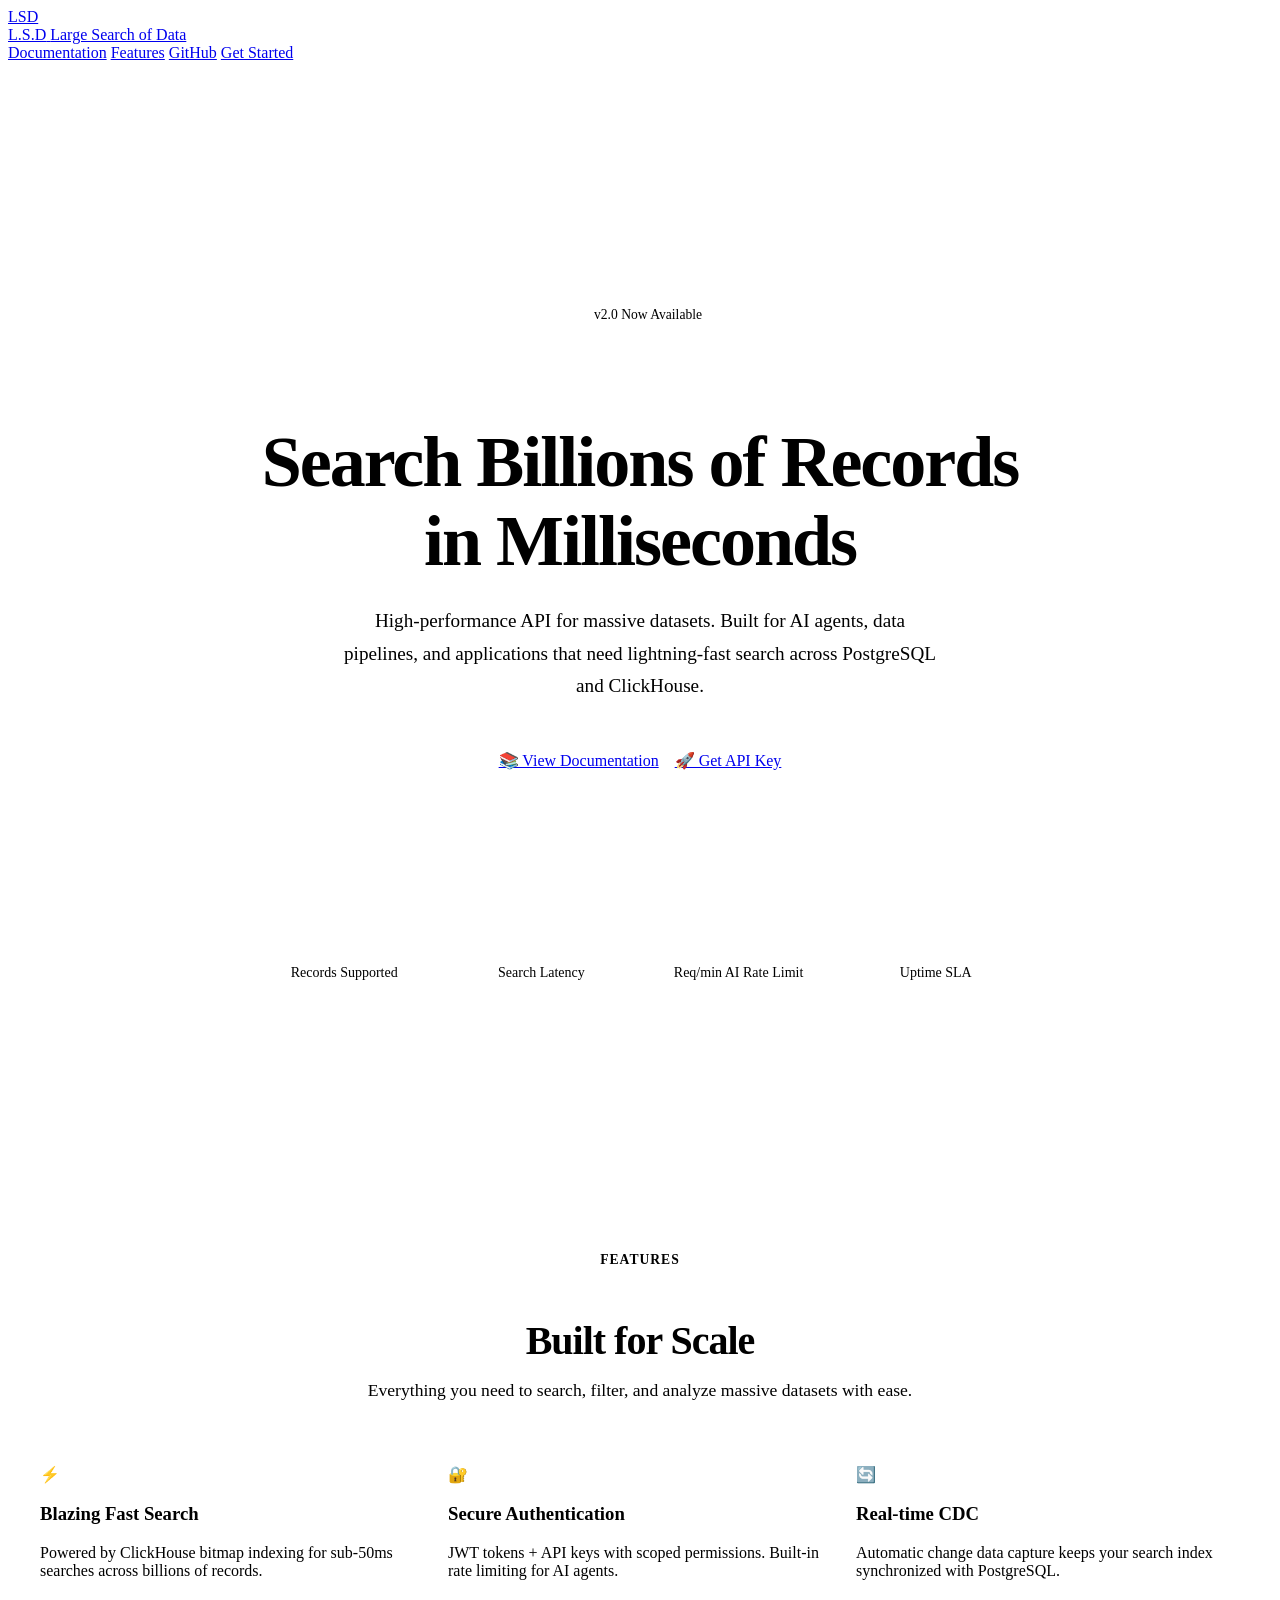
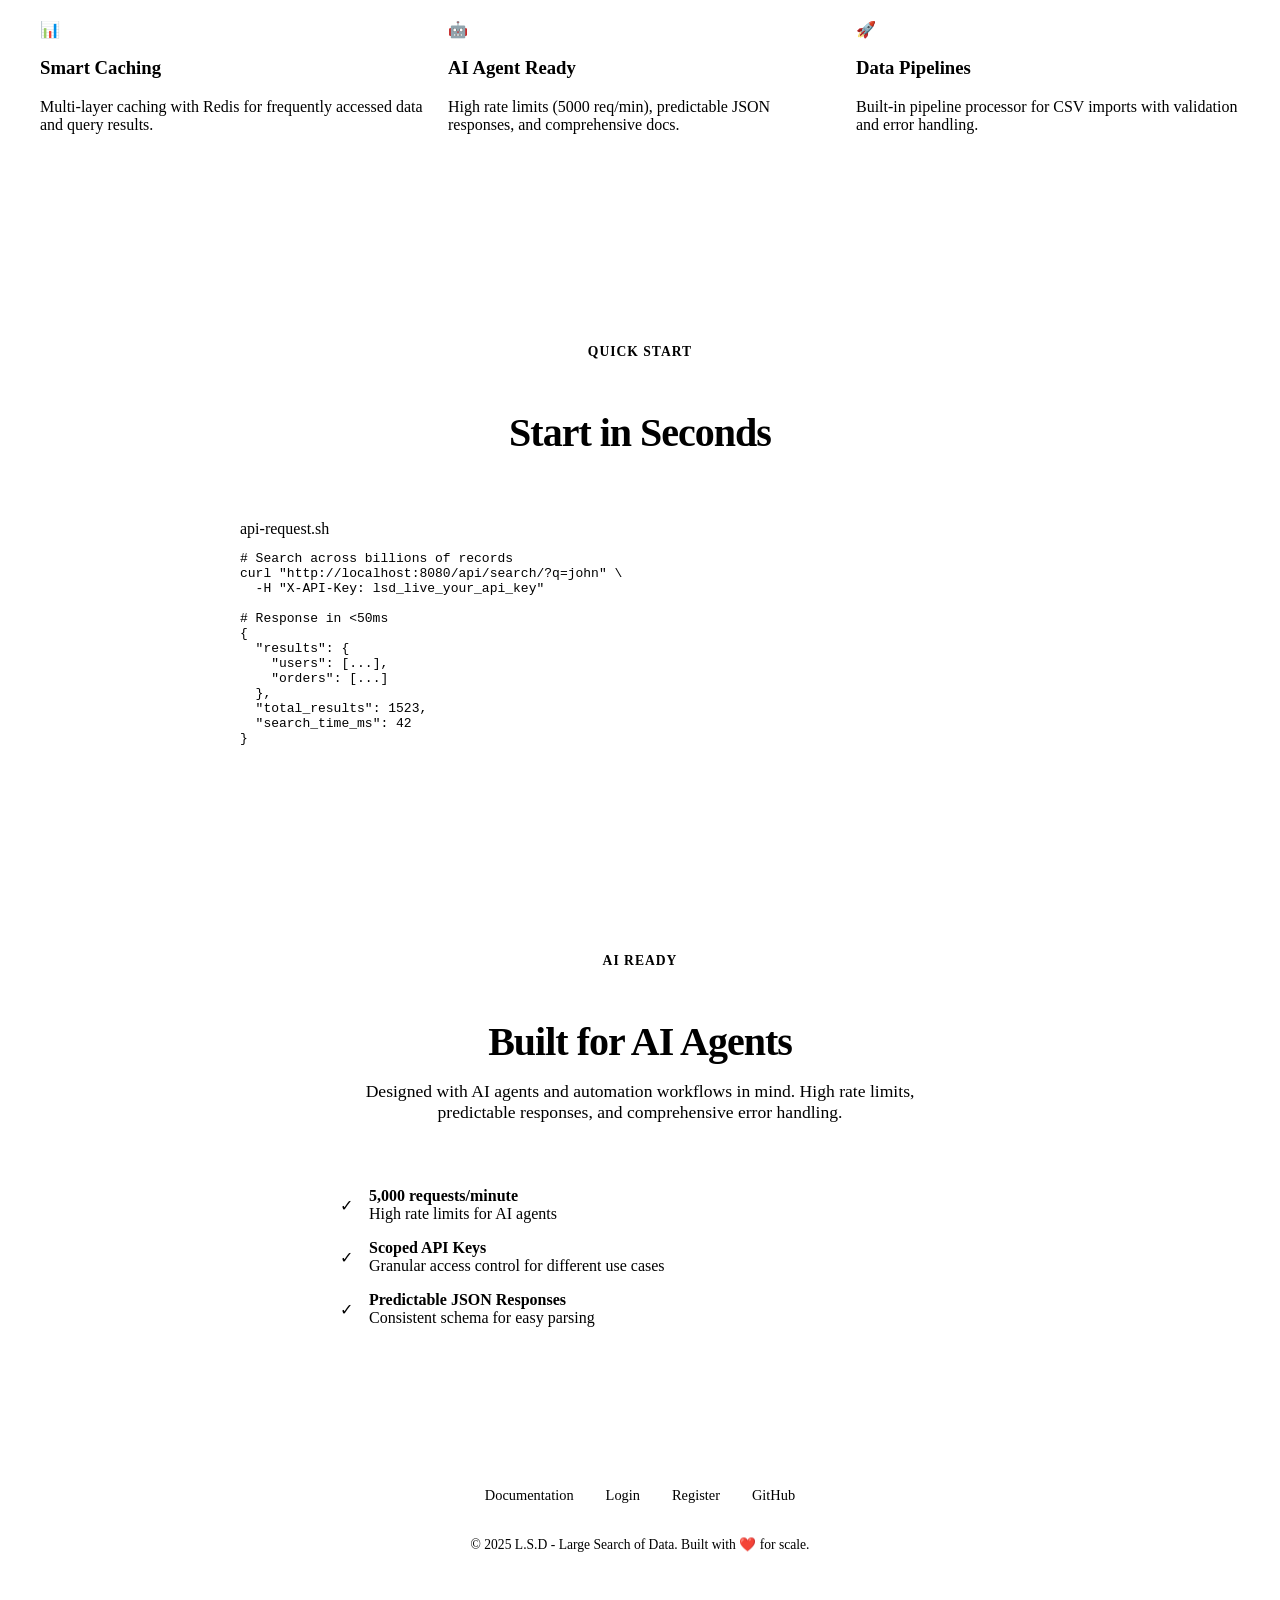
==== web/index.html @ 96dd7d41 "initial let me think" ====
<!DOCTYPE html>
<html lang="en">
<head>
    <meta charset="UTF-8">
    <meta name="viewport" content="width=device-width, initial-scale=1.0">
    <title>L.S.D - Large Search of Data</title>
    <meta name="description" content="High-performance API for massive datasets. Search billions of records in milliseconds.">
    <link rel="stylesheet" href="/style.css">
    <style>
        /* Page-specific styles */
        .hero {
            min-height: 100vh;
            display: flex;
            align-items: center;
            justify-content: center;
            padding: 8rem 2rem 4rem;
            text-align: center;
            position: relative;
        }

        .hero-content {
            max-width: 900px;
            position: relative;
            z-index: 1;
        }

        .hero-badge {
            display: inline-flex;
            align-items: center;
            gap: 0.5rem;
            padding: 0.5rem 1rem;
            background: var(--card-bg);
            border: 1px solid var(--border);
            border-radius: var(--radius-full);
            font-size: 0.85rem;
            color: var(--text-secondary);
            margin-bottom: 2rem;
        }

        .hero-badge-dot {
            width: 8px;
            height: 8px;
            background: var(--success);
            border-radius: 50%;
            animation: pulse 2s infinite;
        }

        .hero h1 {
            font-size: clamp(2.5rem, 8vw, 4.5rem);
            font-weight: 800;
            line-height: 1.1;
            margin-bottom: 1.5rem;
            letter-spacing: -2px;
        }

        .hero-description {
            font-size: 1.2rem;
            color: var(--text-secondary);
            max-width: 600px;
            margin: 0 auto 3rem;
            line-height: 1.7;
        }

        .hero-buttons {
            display: flex;
            gap: 1rem;
            justify-content: center;
            flex-wrap: wrap;
        }

        .stats {
            display: grid;
            grid-template-columns: repeat(4, 1fr);
            gap: 2rem;
            margin-top: 5rem;
            padding-top: 4rem;
            border-top: 1px solid var(--border);
        }

        .stat {
            text-align: center;
        }

        .stat-value {
            font-size: 2.5rem;
            font-weight: 800;
            background: var(--accent-gradient);
            -webkit-background-clip: text;
            -webkit-text-fill-color: transparent;
            background-clip: text;
        }

        .stat-label {
            color: var(--text-muted);
            font-size: 0.875rem;
            margin-top: 0.25rem;
        }

        /* Sections */
        .section {
            padding: 6rem 2rem;
            max-width: 1200px;
            margin: 0 auto;
        }

        .section-alt {
            background: var(--bg-secondary);
            border-top: 1px solid var(--border);
            border-bottom: 1px solid var(--border);
        }

        .section-header {
            text-align: center;
            margin-bottom: 4rem;
        }

        .section-tag {
            display: inline-block;
            color: var(--accent);
            font-size: 0.85rem;
            font-weight: 600;
            letter-spacing: 1px;
            text-transform: uppercase;
            margin-bottom: 1rem;
        }

        .section-title {
            font-size: 2.5rem;
            font-weight: 800;
            margin-bottom: 1rem;
            letter-spacing: -1px;
        }

        .section-description {
            color: var(--text-secondary);
            font-size: 1.1rem;
            max-width: 600px;
            margin: 0 auto;
        }

        .features-grid {
            display: grid;
            grid-template-columns: repeat(3, 1fr);
            gap: 1.5rem;
        }

        /* Code Preview */
        .code-preview {
            max-width: 800px;
            margin: 0 auto;
        }

        .code-preview .code-window {
            box-shadow: var(--shadow-lg);
        }

        /* Footer */
        .footer {
            padding: 4rem 2rem;
            border-top: 1px solid var(--border);
            text-align: center;
        }

        .footer-content {
            max-width: 1200px;
            margin: 0 auto;
        }

        .footer-links {
            display: flex;
            justify-content: center;
            gap: 2rem;
            margin-bottom: 2rem;
            flex-wrap: wrap;
        }

        .footer-links a {
            color: var(--text-muted);
            text-decoration: none;
            font-size: 0.9rem;
            transition: color 0.2s ease;
        }

        .footer-links a:hover {
            color: var(--accent);
        }

        .footer-copy {
            color: var(--text-muted);
            font-size: 0.85rem;
        }

        .footer-copy .heart {
            color: var(--accent);
        }

        /* Responsive */
        @media (max-width: 768px) {
            .stats {
                grid-template-columns: repeat(2, 1fr);
            }

            .features-grid {
                grid-template-columns: 1fr;
            }

            .hero h1 {
                font-size: 2.5rem;
            }
        }
    </style>
</head>
<body>
    <div class="bg-gradient"></div>
    <div class="grid-pattern"></div>

    <nav>
        <div class="nav-container">
            <a href="/" class="logo">
                <div class="logo-icon">LSD</div>
                <div>
                    <span class="logo-text">L.S.D</span>
                    <span class="logo-subtitle">Large Search of Data</span>
                </div>
            </a>
            <div class="nav-links">
                <a href="/docs">Documentation</a>
                <a href="#features">Features</a>
                <a href="https://github.com/Daveshvats/L.S.D" target="_blank">GitHub</a>
                <a href="/login" class="btn btn-primary btn-sm">Get Started</a>
            </div>
        </div>
    </nav>

    <section class="hero">
        <div class="hero-content animate-fade-in">
            <div class="hero-badge">
                <span class="hero-badge-dot"></span>
                v2.0 Now Available
            </div>
            <h1>
                Search <span class="text-gradient">Billions</span> of Records<br>
                in Milliseconds
            </h1>
            <p class="hero-description">
                High-performance API for massive datasets. Built for AI agents, 
                data pipelines, and applications that need lightning-fast search 
                across PostgreSQL and ClickHouse.
            </p>
            <div class="hero-buttons">
                <a href="/docs" class="btn btn-primary btn-lg">
                    📚 View Documentation
                </a>
                <a href="/login" class="btn btn-secondary btn-lg">
                    🚀 Get API Key
                </a>
            </div>

            <div class="stats">
                <div class="stat">
                    <div class="stat-value">20B+</div>
                    <div class="stat-label">Records Supported</div>
                </div>
                <div class="stat">
                    <div class="stat-value">&lt;50ms</div>
                    <div class="stat-label">Search Latency</div>
                </div>
                <div class="stat">
                    <div class="stat-value">5000</div>
                    <div class="stat-label">Req/min AI Rate Limit</div>
                </div>
                <div class="stat">
                    <div class="stat-value">99.9%</div>
                    <div class="stat-label">Uptime SLA</div>
                </div>
            </div>
        </div>
    </section>

    <section class="section" id="features">
        <div class="section-header">
            <span class="section-tag">Features</span>
            <h2 class="section-title">Built for Scale</h2>
            <p class="section-description">
                Everything you need to search, filter, and analyze massive datasets with ease.
            </p>
        </div>

        <div class="features-grid">
            <div class="card">
                <div class="card-icon">⚡</div>
                <h3 class="card-title">Blazing Fast Search</h3>
                <p class="card-description">
                    Powered by ClickHouse bitmap indexing for sub-50ms searches across billions of records.
                </p>
            </div>
            <div class="card">
                <div class="card-icon">🔐</div>
                <h3 class="card-title">Secure Authentication</h3>
                <p class="card-description">
                    JWT tokens + API keys with scoped permissions. Built-in rate limiting for AI agents.
                </p>
            </div>
            <div class="card">
                <div class="card-icon">🔄</div>
                <h3 class="card-title">Real-time CDC</h3>
                <p class="card-description">
                    Automatic change data capture keeps your search index synchronized with PostgreSQL.
                </p>
            </div>
            <div class="card">
                <div class="card-icon">📊</div>
                <h3 class="card-title">Smart Caching</h3>
                <p class="card-description">
                    Multi-layer caching with Redis for frequently accessed data and query results.
                </p>
            </div>
            <div class="card">
                <div class="card-icon">🤖</div>
                <h3 class="card-title">AI Agent Ready</h3>
                <p class="card-description">
                    High rate limits (5000 req/min), predictable JSON responses, and comprehensive docs.
                </p>
            </div>
            <div class="card">
                <div class="card-icon">🚀</div>
                <h3 class="card-title">Data Pipelines</h3>
                <p class="card-description">
                    Built-in pipeline processor for CSV imports with validation and error handling.
                </p>
            </div>
        </div>
    </section>

    <section class="section-alt">
        <div class="section">
            <div class="section-header">
                <span class="section-tag">Quick Start</span>
                <h2 class="section-title">Start in Seconds</h2>
            </div>
            <div class="code-preview">
                <div class="code-window">
                    <div class="code-header">
                        <span class="code-dot red"></span>
                        <span class="code-dot yellow"></span>
                        <span class="code-dot green"></span>
                        <span class="code-title">api-request.sh</span>
                    </div>
                    <div class="code-content">
                        <pre><span class="comment"># Search across billions of records</span>
<span class="keyword">curl</span> <span class="string">"http://localhost:8080/api/search/?q=john"</span> \
  -H <span class="string">"X-API-Key: lsd_live_your_api_key"</span>

<span class="comment"># Response in &lt;50ms</span>
{
  <span class="string">"results"</span>: {
    <span class="string">"users"</span>: [...],
    <span class="string">"orders"</span>: [...]
  },
  <span class="string">"total_results"</span>: <span class="number">1523</span>,
  <span class="string">"search_time_ms"</span>: <span class="number">42</span>
}</pre>
                    </div>
                </div>
            </div>
        </div>
    </section>

    <section class="section">
        <div class="section-header">
            <span class="section-tag">AI Ready</span>
            <h2 class="section-title">Built for AI Agents</h2>
            <p class="section-description">
                Designed with AI agents and automation workflows in mind. High rate limits, 
                predictable responses, and comprehensive error handling.
            </p>
        </div>
        <div style="max-width: 600px; margin: 0 auto; text-align: left;">
            <div class="card" style="margin-bottom: 1rem;">
                <div style="display: flex; align-items: center; gap: 1rem;">
                    <div class="badge badge-success">✓</div>
                    <div>
                        <strong>5,000 requests/minute</strong>
                        <p class="card-description" style="margin: 0;">High rate limits for AI agents</p>
                    </div>
                </div>
            </div>
            <div class="card" style="margin-bottom: 1rem;">
                <div style="display: flex; align-items: center; gap: 1rem;">
                    <div class="badge badge-success">✓</div>
                    <div>
                        <strong>Scoped API Keys</strong>
                        <p class="card-description" style="margin: 0;">Granular access control for different use cases</p>
                    </div>
                </div>
            </div>
            <div class="card">
                <div style="display: flex; align-items: center; gap: 1rem;">
                    <div class="badge badge-success">✓</div>
                    <div>
                        <strong>Predictable JSON Responses</strong>
                        <p class="card-description" style="margin: 0;">Consistent schema for easy parsing</p>
                    </div>
                </div>
            </div>
        </div>
    </section>

    <footer class="footer">
        <div class="footer-content">
            <div class="footer-links">
                <a href="/docs">Documentation</a>
                <a href="/login">Login</a>
                <a href="/register">Register</a>
                <a href="https://github.com/Daveshvats/L.S.D" target="_blank">GitHub</a>
            </div>
            <p class="footer-copy">
                © 2025 L.S.D - Large Search of Data. Built with <span class="heart">❤️</span> for scale.
            </p>
        </div>
    </footer>

    <script>
        // Theme management
        function initTheme() {
            const savedTheme = localStorage.getItem('lsd-theme') || 'dark';
            document.body.classList.toggle('light-mode', savedTheme === 'light');
        }
        initTheme();
    </script>
</body>
</html>
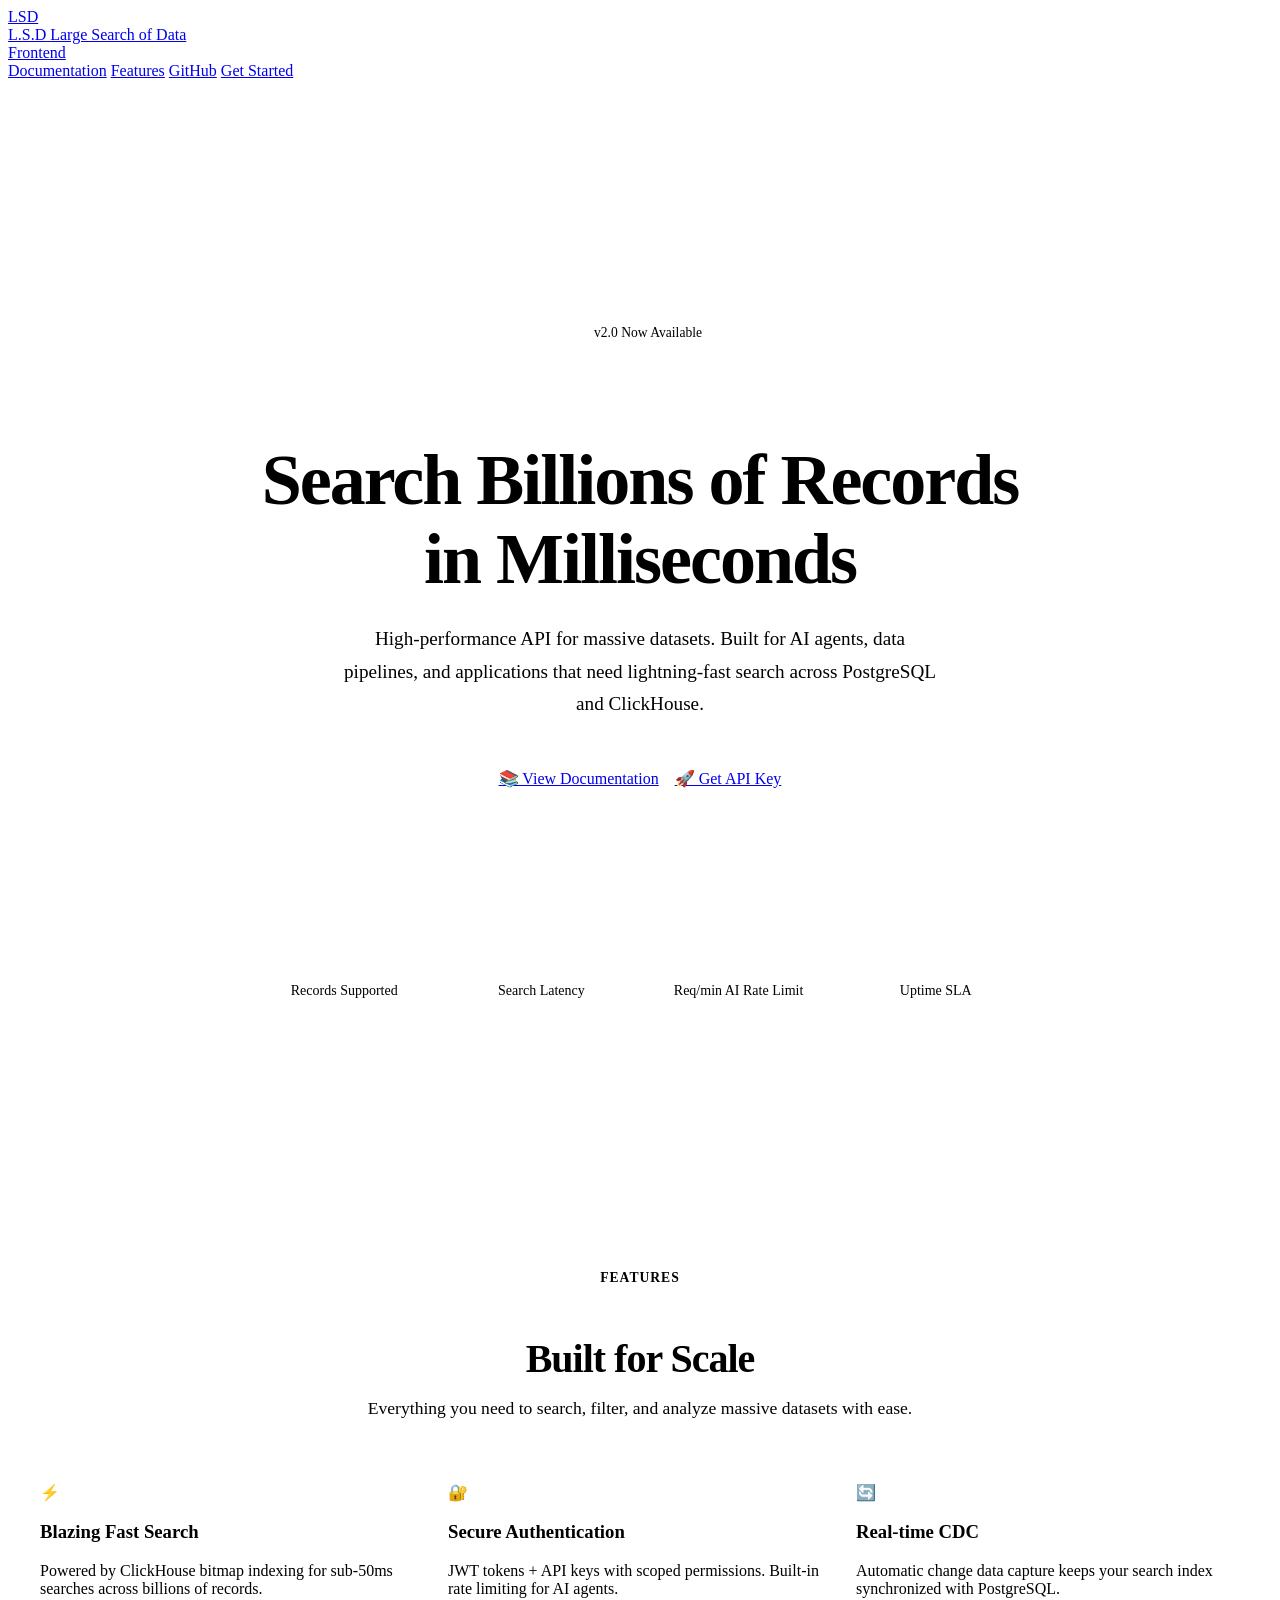
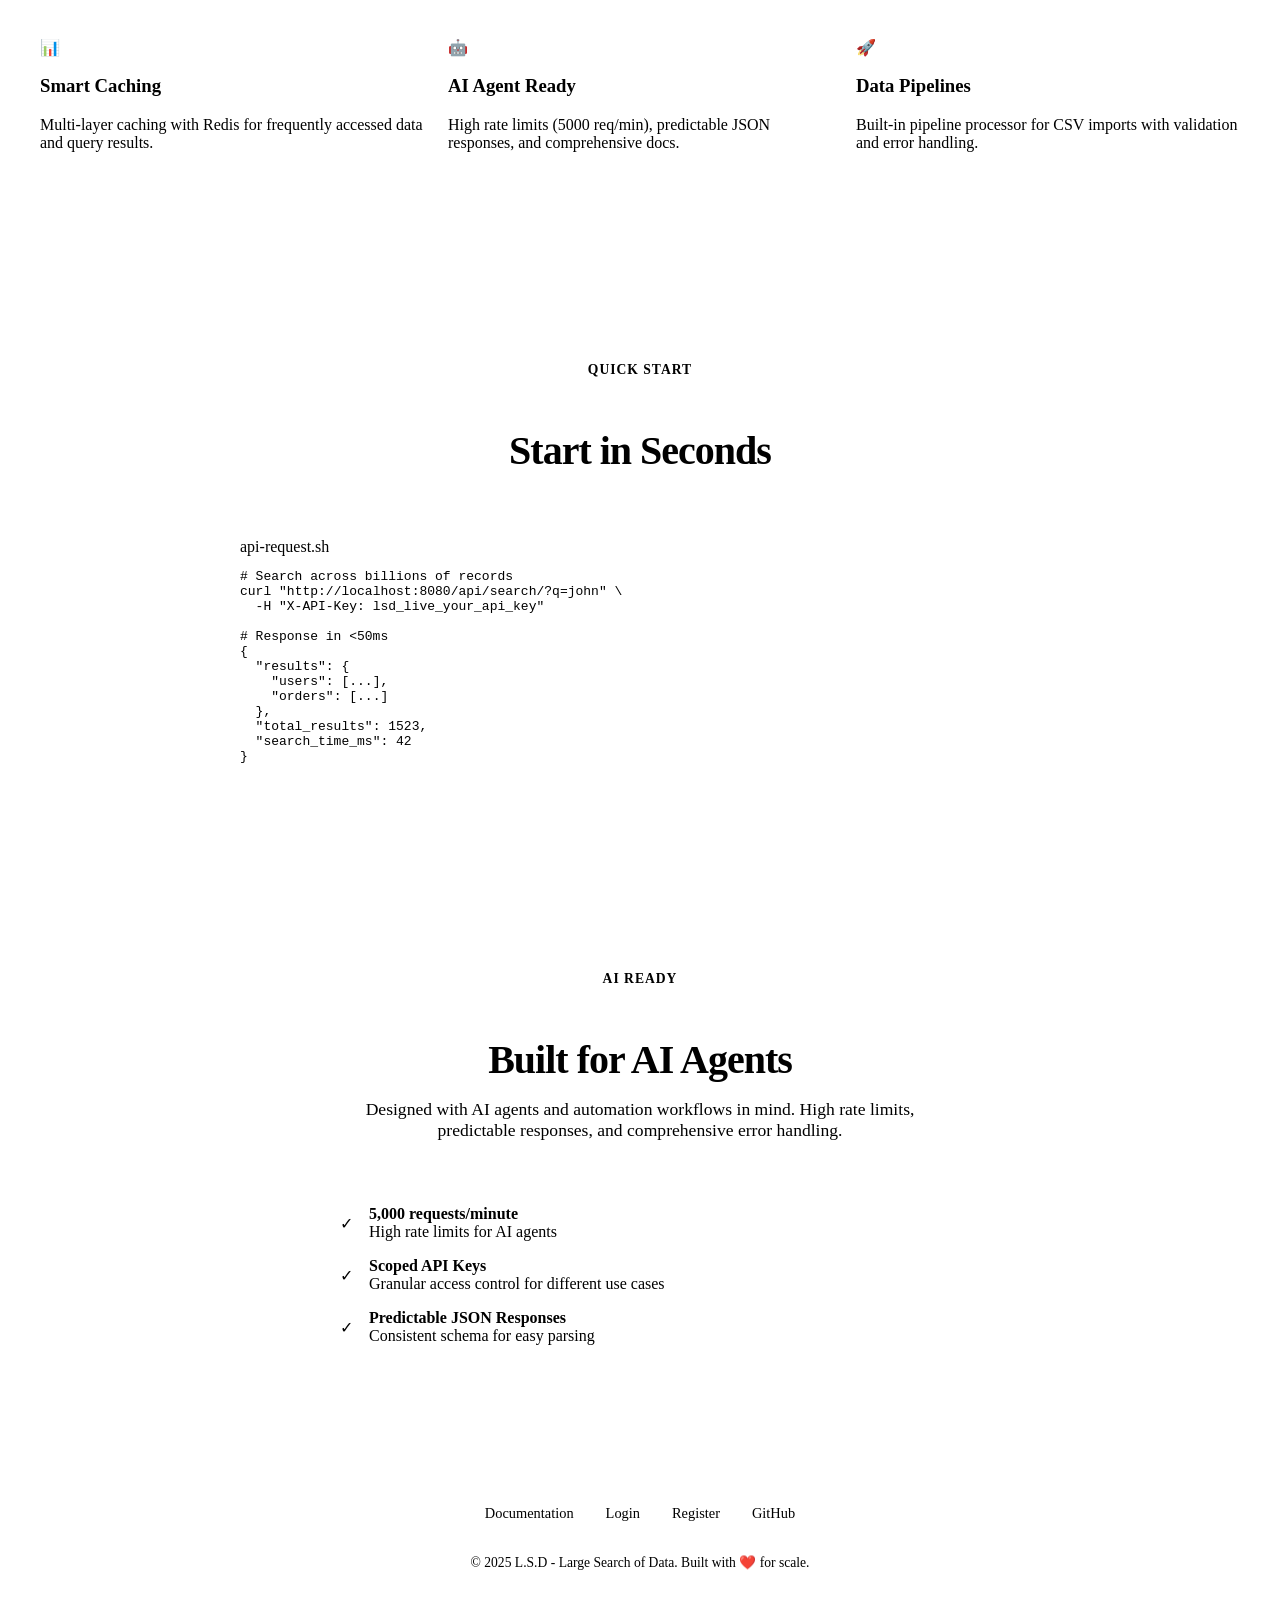
==== commit 77856929: "feat: backend hardening, frontend badges, production scripts, CI fix Agent-Logs-Url: https://github." ====
--- a/web/index.html
+++ b/web/index.html
@@ -222,11 +222,14 @@
                     <span class="logo-text">L.S.D</span>
                     <span class="logo-subtitle">Large Search of Data</span>
                 </div>
+                <span class="role-badge role-badge-frontend" title="UI served by Go backend from web/">
+                    <span class="role-badge-dot"></span>Frontend
+                </span>
             </a>
             <div class="nav-links">
                 <a href="/docs">Documentation</a>
                 <a href="#features">Features</a>
-                <a href="https://github.com/Daveshvats/L.S.D" target="_blank">GitHub</a>
+                <a href="https://github.com/vinayyadav36/acid" target="_blank">GitHub</a>
                 <a href="/login" class="btn btn-primary btn-sm">Get Started</a>
             </div>
         </div>
@@ -412,7 +415,7 @@
                 <a href="/docs">Documentation</a>
                 <a href="/login">Login</a>
                 <a href="/register">Register</a>
-                <a href="https://github.com/Daveshvats/L.S.D" target="_blank">GitHub</a>
+                <a href="https://github.com/vinayyadav36/acid" target="_blank">GitHub</a>
             </div>
             <p class="footer-copy">
                 © 2025 L.S.D - Large Search of Data. Built with <span class="heart">❤️</span> for scale.
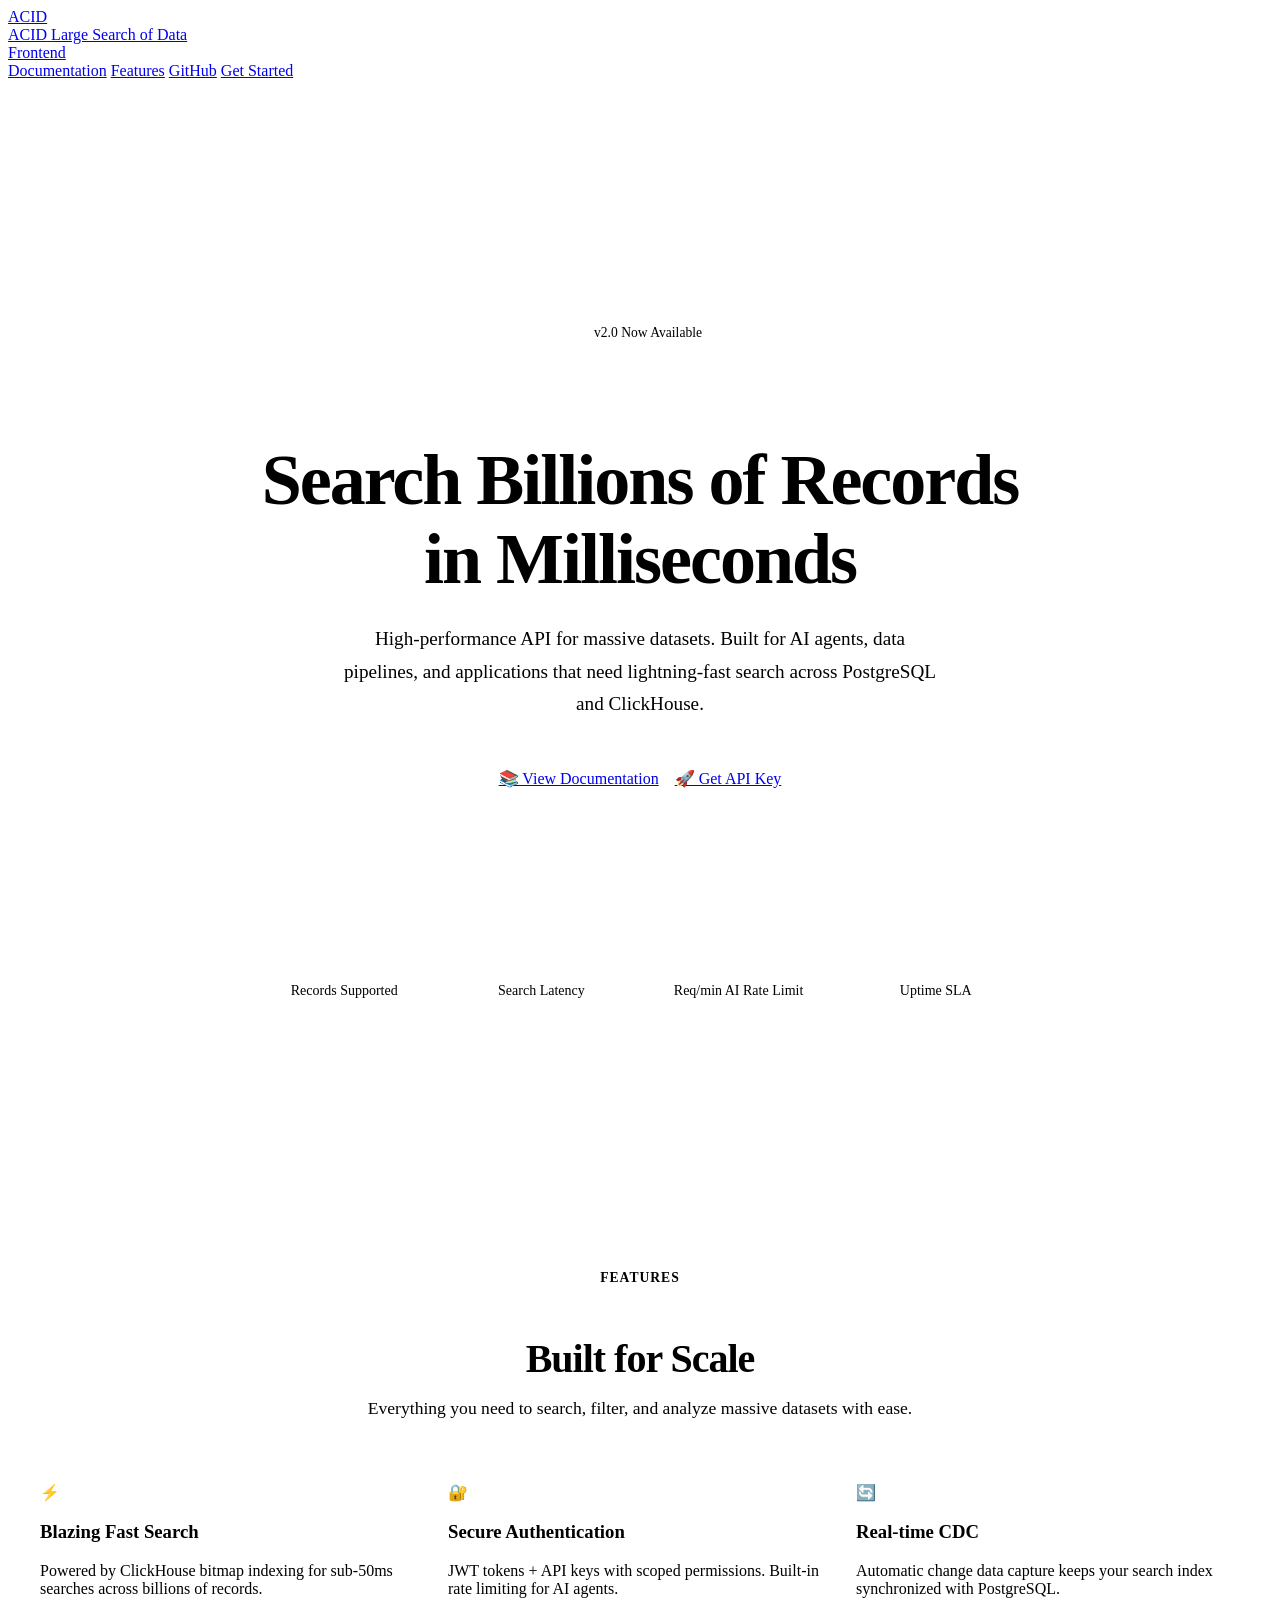
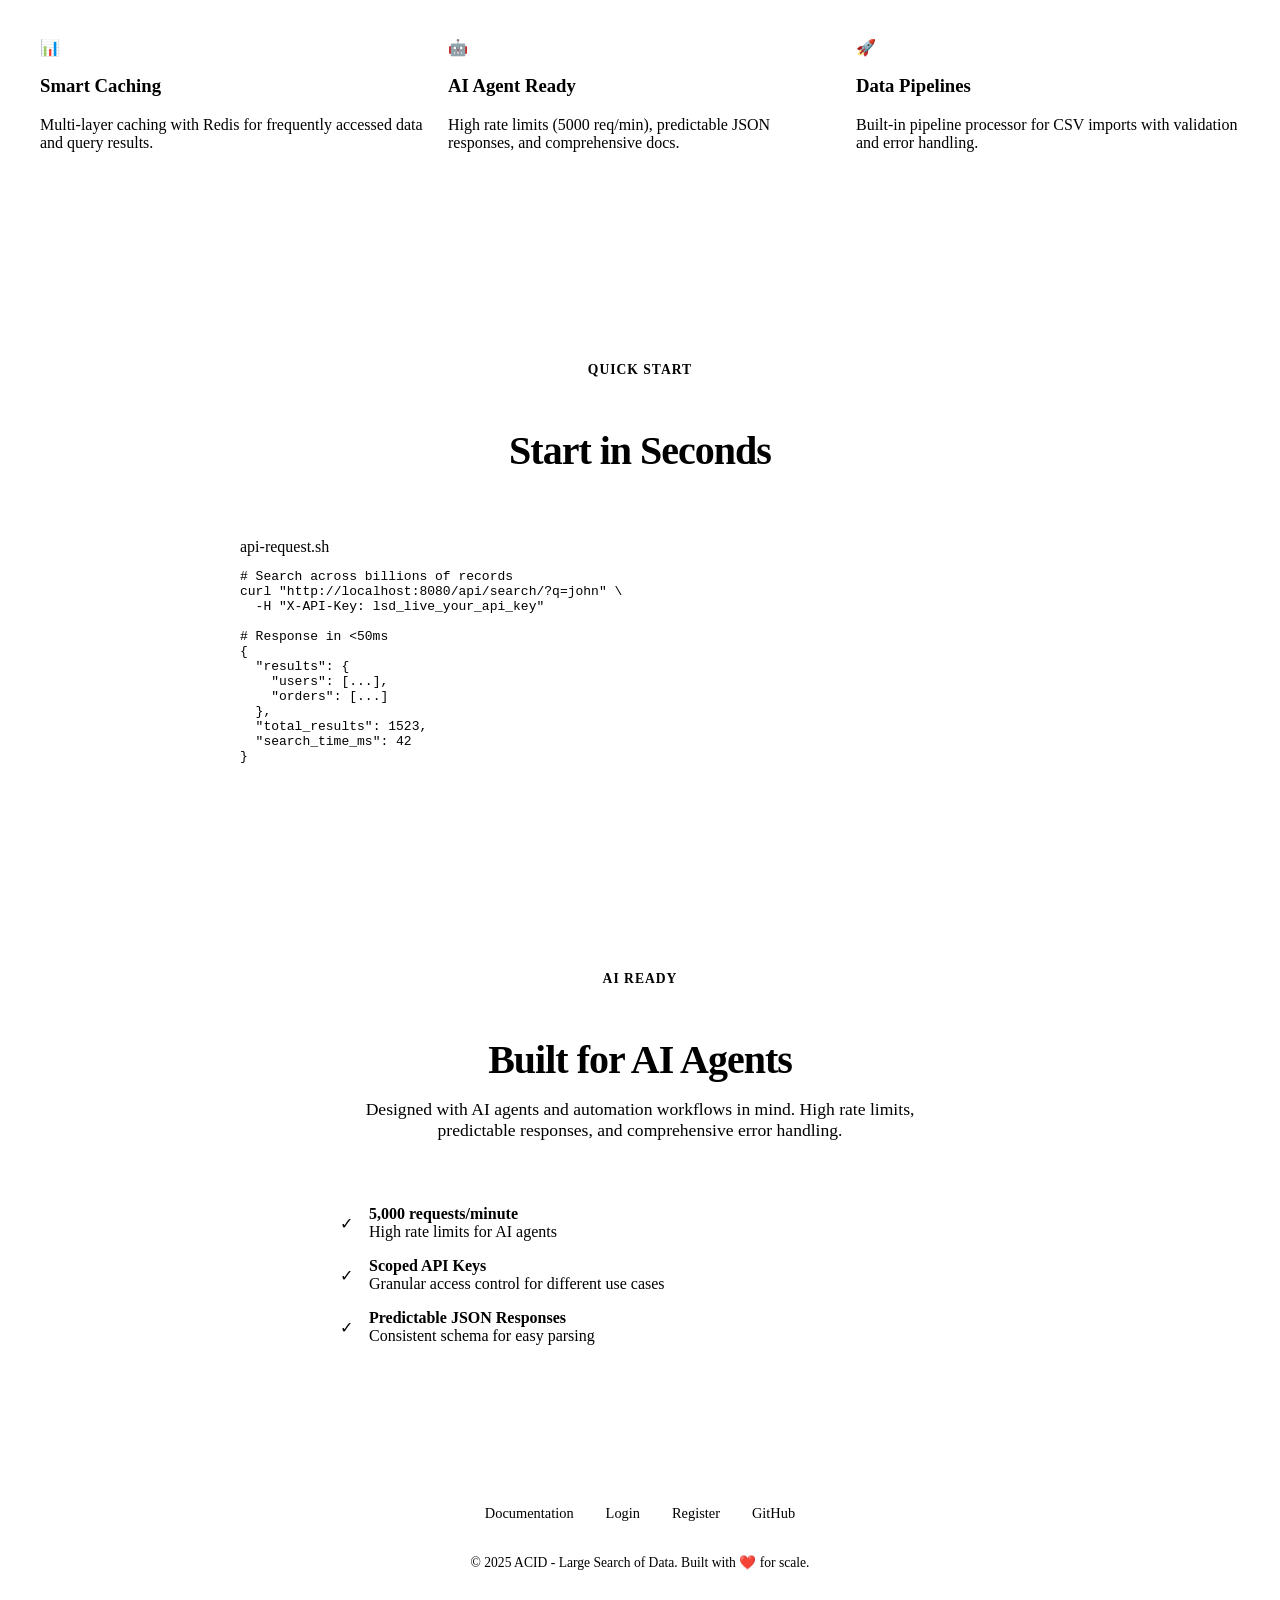
==== commit 678529d3: "wip: partial inline-style fixes before full reorganisation Agent-Logs-Url: https://github.com/vinayy" ====
--- a/web/index.html
+++ b/web/index.html
@@ -3,7 +3,7 @@
 <head>
     <meta charset="UTF-8">
     <meta name="viewport" content="width=device-width, initial-scale=1.0">
-    <title>L.S.D - Large Search of Data</title>
+    <title>ACID - Large Search of Data</title>
     <meta name="description" content="High-performance API for massive datasets. Search billions of records in milliseconds.">
     <link rel="stylesheet" href="/style.css">
     <style>
@@ -208,6 +208,11 @@
                 font-size: 2.5rem;
             }
         }
+        /* ── Utility helpers ────────────────────────────────── */
+        .ai-feature-list{max-width:600px;margin:0 auto;text-align:left;}
+        .card-mb{margin-bottom:1rem;}
+        .feature-row{display:flex;align-items:center;gap:1rem;}
+        .m-0{margin:0;}
     </style>
 </head>
 <body>
@@ -217,9 +222,9 @@
     <nav>
         <div class="nav-container">
             <a href="/" class="logo">
-                <div class="logo-icon">LSD</div>
+                <div class="logo-icon">ACID</div>
                 <div>
-                    <span class="logo-text">L.S.D</span>
+                    <span class="logo-text">ACID</span>
                     <span class="logo-subtitle">Large Search of Data</span>
                 </div>
                 <span class="role-badge role-badge-frontend" title="UI served by Go backend from web/">
@@ -229,7 +234,7 @@
             <div class="nav-links">
                 <a href="/docs">Documentation</a>
                 <a href="#features">Features</a>
-                <a href="https://github.com/vinayyadav36/acid" target="_blank">GitHub</a>
+                <a href="https://github.com/vinayyadav36/acid" target="_blank" rel="noopener noreferrer">GitHub</a>
                 <a href="/login" class="btn btn-primary btn-sm">Get Started</a>
             </div>
         </div>
@@ -378,31 +383,31 @@
                 predictable responses, and comprehensive error handling.
             </p>
         </div>
-        <div style="max-width: 600px; margin: 0 auto; text-align: left;">
-            <div class="card" style="margin-bottom: 1rem;">
-                <div style="display: flex; align-items: center; gap: 1rem;">
+        <div class="ai-feature-list">
+            <div class="card card-mb">
+                <div class="feature-row">
                     <div class="badge badge-success">✓</div>
                     <div>
                         <strong>5,000 requests/minute</strong>
-                        <p class="card-description" style="margin: 0;">High rate limits for AI agents</p>
+                        <p class="card-description m-0">High rate limits for AI agents</p>
                     </div>
                 </div>
             </div>
-            <div class="card" style="margin-bottom: 1rem;">
-                <div style="display: flex; align-items: center; gap: 1rem;">
+            <div class="card card-mb">
+                <div class="feature-row">
                     <div class="badge badge-success">✓</div>
                     <div>
                         <strong>Scoped API Keys</strong>
-                        <p class="card-description" style="margin: 0;">Granular access control for different use cases</p>
+                        <p class="card-description m-0">Granular access control for different use cases</p>
                     </div>
                 </div>
             </div>
             <div class="card">
-                <div style="display: flex; align-items: center; gap: 1rem;">
+                <div class="feature-row">
                     <div class="badge badge-success">✓</div>
                     <div>
                         <strong>Predictable JSON Responses</strong>
-                        <p class="card-description" style="margin: 0;">Consistent schema for easy parsing</p>
+                        <p class="card-description m-0">Consistent schema for easy parsing</p>
                     </div>
                 </div>
             </div>
@@ -415,10 +420,10 @@
                 <a href="/docs">Documentation</a>
                 <a href="/login">Login</a>
                 <a href="/register">Register</a>
-                <a href="https://github.com/vinayyadav36/acid" target="_blank">GitHub</a>
+                <a href="https://github.com/vinayyadav36/acid" target="_blank" rel="noopener noreferrer">GitHub</a>
             </div>
             <p class="footer-copy">
-                © 2025 L.S.D - Large Search of Data. Built with <span class="heart">❤️</span> for scale.
+                © 2025 ACID - Large Search of Data. Built with <span class="heart">❤️</span> for scale.
             </p>
         </div>
     </footer>
